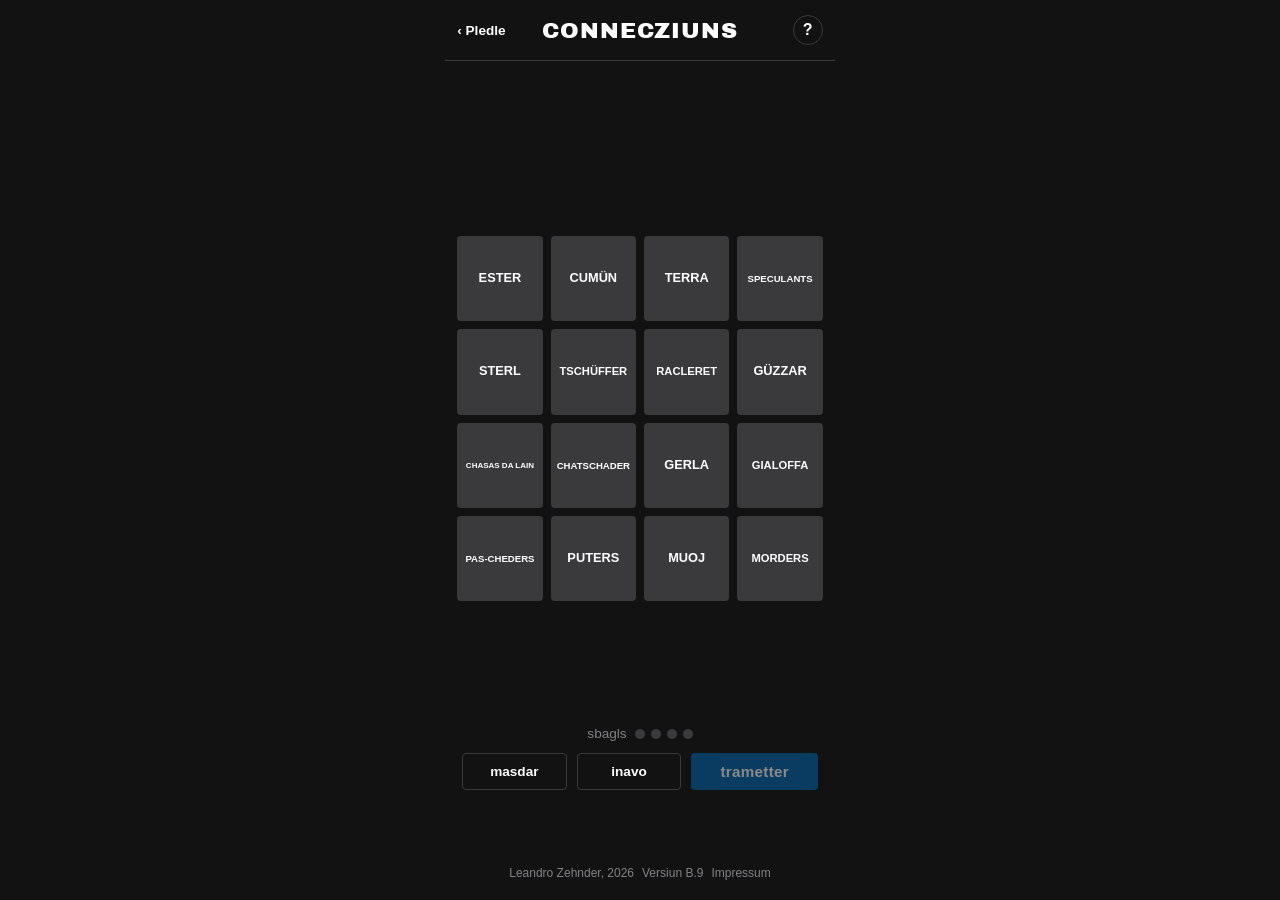
==== connecziuns.html @ dde236f8 "Added connecziuns (VB.9)" ====
<!DOCTYPE html>
<html lang="rm">
<head>
<meta charset="UTF-8">
<meta name="viewport" content="width=device-width, initial-scale=1.0">
<title>Connecziuns</title>
<link rel="icon" href="favicon.ico" sizes="any">
<link rel="icon" type="image/png" sizes="32x32" href="favicon-32x32.png">
<link rel="icon" type="image/png" sizes="16x16" href="favicon-16x16.png">
<link rel="apple-touch-icon" href="apple-touch-icon.png">
<link rel="preconnect" href="https://fonts.googleapis.com">
<link rel="preconnect" href="https://fonts.gstatic.com" crossorigin>
<link href="https://fonts.googleapis.com/css2?family=Archivo+Black&display=swap" rel="stylesheet">
<link rel="stylesheet" href="style.css">
<link rel="stylesheet" href="stylecon.css">
</head>
<body>

  <header>
    <div class="header-inner">
      <a href="index.html" class="back-link">‹ Pledle</a>
      <h1 class="title">CONNECZIUNS</h1>
      <button id="help-open" class="help-btn" aria-label="Instrucziuns per giovar" aria-haspopup="dialog">?</button>
    </div>
  </header>

  <!-- Invisible, permanent, fixed-width — never touched by JS or game
       state. Purely a stability anchor, per your suggestion, in case
       something not yet identified is causing a subtle width
       recalculation elsewhere on the page. -->
  <div aria-hidden="true" style="width: 380px; max-width: 100%; height: 0; overflow: hidden;"></div>

  <main>
    <div id="message" class="message" aria-live="polite"></div>

    <div id="conn-board" class="conn-board">
      <div id="conn-solved" class="conn-solved"></div>
      <div id="conn-grid" class="conn-grid" aria-label="Connecziuns grid"></div>
    </div>

    <!-- Positioned independently of the board above (see .conn-bottom-bar
         in stylecon.css) so nothing about solving a category — reflow,
         animation, anything — can ever move these. -->
    <div class="conn-bottom-bar">
      <div class="conn-mistakes">
        <span class="conn-mistakes-label">sbagls</span>
        <span id="conn-mistake-dots" class="conn-mistake-dots"></span>
      </div>

      <div class="conn-controls">
        <button id="conn-shuffle" class="new-game-btn">masdar</button>
        <button id="conn-deselect" class="new-game-btn">inavo</button>
        <button id="conn-submit" class="start-btn" disabled>trametter</button>
      </div>
    </div>
  </main>

  <footer>
    <div class="footer-legal">
      <span class="footer-copyright">Leandro Zehnder, 2026</span>
      Versiun B.9
      <a href="impressum.html" class="footer-link">Impressum</a>
    </div>
  </footer>

  <div id="help-overlay" class="overlay hidden">
    <div class="help-modal" role="dialog" aria-modal="true" aria-labelledby="help-title">
      <button id="help-close" class="close-btn" aria-label="Serrar">&times;</button>
      <h2 id="help-title">Instrucziuns per giovar</h2>
      <p>Chatta categorias da quatter robas chi han alch cumünaivel.</p>
      <ul>
        <li>Tscherna quatter robas e tscherna «Trametter» per controllar, scha tia tscherna tuorna.</li>
        <li>Chatta las categorias sainza far daplü da 4 sbagls.</li>
      </ul>

      <h3>Exaimpels Categorias</h3>
      <ul>
        <li>bes-chas aint il Parc naziunal: uors, luf, marmotta, capricorn</li>
        <li>Piz___: Buin, Corvatsch, Mezdi, Linard</li>
      </ul>

      <!--<p>Categorias saran adüna plü specificas co be 'pleds cun 5 custabs' o'verbs'.</p>
      <p>Mincha cumbinella ha precis üna soluziun. Fa attenziun a pleds chi paran da tocker be insembel.</p>-->
      <p>Mincha categoria ha üna culur chi vain palesada, cura cha tü tilla hast schlià.</p>

      <div class="conn-difficulty-diagram">
        <div class="conn-difficulty-tiles">
          <span class="conn-diff-swatch" style="background: var(--conn-yellow);"></span>
          <span class="conn-diff-swatch" style="background: var(--conn-green);"></span>
          <span class="conn-diff-swatch" style="background: var(--conn-blue);"></span>
          <span class="conn-diff-swatch" style="background: var(--conn-purple);"></span>
        </div>
        <div class="conn-difficulty-labels">
          <span>simpel</span>
          <span class="conn-diff-arrow" aria-hidden="true"></span>
          <span>greiv</span>
        </div>
      </div>
    </div>
  </div>

  <div id="conn-finish-overlay" class="overlay hidden">
    <div class="help-modal finish-modal" role="dialog" aria-modal="true" aria-labelledby="conn-finish-title">
      <h2 id="conn-finish-title"></h2>
      <p id="conn-finish-subtitle"></p>

      <h3>Tias statisticas</h3>
      <div class="stats-grid">
        <div class="stat">
          <span class="stat-value" id="conn-stat-played">0</span>
          <span class="stat-label">Partida giovats</span>
        </div>
        <div class="stat">
          <span class="stat-value" id="conn-stat-winpct">0%</span>
          <span class="stat-label">Quota da sucess</span>
        </div>
        <div class="stat">
          <span class="stat-value" id="conn-stat-streak">0</span>
          <span class="stat-label">Streak uossa</span>
        </div>
        <div class="stat">
          <span class="stat-value" id="conn-stat-maxstreak">0</span>
          <span class="stat-label">Streak il plü lung</span>
        </div>
      </div>

      <h3>Tias prouvas</h3>
      <div id="conn-guess-summary" class="conn-guess-summary"></div>

      <button id="conn-finish-view" class="new-game-btn conn-finish-view-btn">Admirar il cumbinella</button>
    </div>
  </div>

  <script src="wordscon.js"></script>
  <script src="connecziuns.js"></script>
</body>
</html>
---- style.css ----
:root {
  --bg: #121213;
  --border-default: #3a3a3c;
  --border-active: #565758;
  --text: #ffffff;
  --text-dim: #818384;
  --correct: #0467b1;
  --present: #fadb04;
  --present-text: #121213;
  --absent: #3a3a3c;
  --accent: #0467b1;
}

* {
  box-sizing: border-box;
}

html, body {
  height: 100%;
  margin: 0;
  background: var(--bg);
  color: var(--text);
  font-family: 'Helvetica Neue', Arial, sans-serif;
  display: flex;
  flex-direction: column;
  align-items: center;
}

header {
  width: 100%;
  max-width: 500px;
  border-bottom: 1px solid var(--border-default);
  padding: 12px 0;
}

.header-inner {
  position: relative;
  height: 36px;
  padding: 0 12px;
}

h1.title {
  position: absolute;
  left: 50%;
  top: 50%;
  transform: translate(-50%, -50%);
  margin: 0;
  font-size: 2rem;
  letter-spacing: 0.04em;
  font-weight: 400;
  text-transform: uppercase;
  text-align: center;
  white-space: nowrap;
  font-family: 'Archivo Black', 'Helvetica Neue', Arial, sans-serif;
}

.help-btn {
  position: absolute;
  right: 12px;
  top: 50%;
  transform: translateY(-50%);
  width: 30px;
  height: 30px;
  border-radius: 50%;
  border: 1px solid var(--border-default);
  background: transparent;
  color: var(--text);
  font-size: 1rem;
  font-weight: 700;
  cursor: pointer;
  display: flex;
  align-items: center;
  justify-content: center;
}

.lang-select {
  position: absolute;
  left: 12px;
  top: 50%;
  transform: translateY(-50%);
}

.lang-select-btn {
  display: flex;
  align-items: center;
  gap: 6px;
  background: transparent;
  border: 1px solid var(--border-default);
  border-radius: 4px;
  color: var(--text);
  font-size: 0.8rem;
  font-weight: 600;
  padding: 0 10px;
  height: 30px;
  cursor: pointer;
}

.lang-select-btn:hover {
  border-color: var(--border-active);
}

.lang-chevron {
  font-size: 0.65rem;
  color: var(--text-dim);
}

.lang-menu {
  position: absolute;
  top: calc(100% + 6px);
  left: 0;
  min-width: 140px;
  background: var(--bg);
  border: 1px solid var(--border-default);
  border-radius: 4px;
  list-style: none;
  margin: 0;
  padding: 4px;
  z-index: 15;
}

.lang-menu.hidden {
  display: none;
}

.lang-option {
  padding: 8px 10px;
  border-radius: 3px;
  font-size: 0.85rem;
  cursor: pointer;
}

.lang-option:hover {
  background: var(--border-default);
}

.lang-option.selected {
  color: var(--accent);
  font-weight: 700;
}

.help-btn:hover {
  border-color: var(--border-active);
}

main {
  flex: 1;
  display: flex;
  flex-direction: column;
  align-items: center;
  justify-content: center;
  gap: 16px;
  width: 100%;
  padding: 24px 12px;
}

.message {
  min-height: 24px;
  font-size: 0.95rem;
  font-weight: 600;
  letter-spacing: 0.02em;
  text-align: center;
  padding: 6px 14px;
  border-radius: 4px;
  transition: opacity 0.15s ease;
}

.message.error {
  background: #b3261e;
  color: white;
}

.message.success {
  background: var(--correct);
  color: white;
}

.message.info {
  color: var(--text-dim);
}

.board {
  display: grid;
  grid-template-rows: repeat(6, 1fr);
  gap: 6px;
}

.row {
  display: grid;
  grid-auto-flow: column;
  gap: 6px;
}

.tile {
  width: 56px;
  height: 56px;
  display: flex;
  align-items: center;
  justify-content: center;
  font-size: 1.7rem;
  font-weight: 700;
  text-transform: uppercase;
  border: 2px solid var(--border-default);
  color: var(--text);
  user-select: none;
  transition: transform 0.12s ease, background-color 0.2s ease, border-color 0.2s ease;
}

.tile.filled {
  border-color: var(--border-active);
}

.tile.pop {
  transform: scale(1.06);
}

.tile.correct {
  background: var(--correct);
  border-color: var(--correct);
}

.tile.present {
  background: var(--present);
  border-color: var(--present);
  color: var(--present-text);
}

.tile.absent {
  background: var(--absent);
  border-color: var(--absent);
}

.tile.flip {
  animation: flip 0.5s ease forwards;
}

@keyframes flip {
  0% { transform: rotateX(0deg); }
  50% { transform: rotateX(90deg); }
  100% { transform: rotateX(0deg); }
}

.tile.shake {
  animation: shake 0.25s ease;
}

@keyframes shake {
  0%, 100% { transform: translateX(0); }
  25% { transform: translateX(-4px); }
  75% { transform: translateX(4px); }
}

footer {
  width: 100%;
  max-width: 500px;
  text-align: center;
  padding: 10px 12px 20px;
  color: var(--text-dim);
  font-size: 0.8rem;
}

.footer-buttons {
  display: flex;
  justify-content: center;
  gap: 10px;
  margin-top: 10px;
}

.footer-buttons .new-game-btn {
  margin-top: 0;
}

.new-game-btn {
  margin-top: 10px;
  background: transparent;
  border: 1px solid var(--border-default);
  color: var(--text);
  padding: 8px 16px;
  border-radius: 4px;
  font-size: 0.85rem;
  font-weight: 600;
  cursor: pointer;
}

.new-game-btn:hover {
  border-color: var(--border-active);
}

.footer-legal {
  display: flex;
  justify-content: center;
  align-items: center;
  gap: 8px;
  margin-top: 14px;
  font-size: 0.75rem;
  color: var(--text-dim);
}

.footer-copyright {
  color: var(--text-dim);
}

.footer-link {
  display: inline-block;
  margin-top: 0;
  color: var(--text-dim);
  font-size: 0.75rem;
  text-decoration: none;
}

.footer-link:hover {
  color: var(--text);
  text-decoration: underline;
}

/* --- How-to-play modal ------------------------------------------------- */

.overlay {
  position: fixed;
  inset: 0;
  background: rgba(0, 0, 0, 0.6);
  display: flex;
  align-items: center;
  justify-content: center;
  padding: 16px;
  z-index: 10;
}

.overlay.hidden {
  display: none;
}

.help-modal {
  position: relative;
  width: 100%;
  max-width: 420px;
  max-height: 85vh;
  overflow-y: auto;
  background: var(--bg);
  border: 1px solid var(--border-default);
  border-radius: 6px;
  padding: 24px 20px;
}

.help-modal h2 {
  margin: 0 0 8px;
  font-size: 1.2rem;
  letter-spacing: 0.03em;
}

.help-modal h3 {
  margin: 20px 0 10px;
  font-size: 0.95rem;
  color: var(--text-dim);
  text-transform: uppercase;
  letter-spacing: 0.05em;
}

.help-modal p {
  margin: 0 0 8px;
  line-height: 1.4;
  font-size: 0.95rem;
}

.help-modal ul {
  margin: 0;
  padding-left: 18px;
}

.help-modal li {
  margin-bottom: 8px;
  line-height: 1.4;
  font-size: 0.9rem;
}

.close-btn {
  position: absolute;
  top: 10px;
  right: 10px;
  width: 30px;
  height: 30px;
  border-radius: 4px;
  border: none;
  background: transparent;
  color: var(--text);
  font-size: 1.4rem;
  line-height: 1;
  cursor: pointer;
}

.close-btn:hover {
  background: var(--border-default);
}

.example {
  margin-bottom: 16px;
}

.example-row {
  display: flex;
  justify-content: flex-start;
  gap: 3px;
  margin-bottom: 6px;
}

.example p {
  font-size: 0.85rem;
  color: var(--text-dim);
}

.tile.small {
  width: 34px;
  height: 34px;
  font-size: 1rem;
  border-width: 2px;
}

/* --- Welcome screen ------------------------------------------------- */

.welcome-screen {
  position: fixed;
  inset: 0;
  background: var(--bg);
  display: flex;
  align-items: center;
  justify-content: center;
  padding: 24px;
  z-index: 30;
}

.welcome-screen.hidden {
  display: none;
}

.welcome-content {
  display: flex;
  flex-direction: column;
  align-items: center;
  text-align: center;
  max-width: 380px;
}

.welcome-logo {
  width: 80px;
  height: 80px;
  object-fit: contain;
  margin-bottom: 20px;
}

h1.welcome-title {
  position: static;
  left: auto;
  top: auto;
  transform: none;
  margin-bottom: 22px;
  text-align: center;
}

.welcome-tagline {
  font-family: 'Helvetica Neue', Arial, sans-serif;
  font-weight: 400;
  font-size: 0.95rem;
  line-height: 1.5;
  color: var(--text);
  margin: 0 0 28px;
}

.start-btn {
  background: var(--accent);
  border: none;
  color: #ffffff;
  padding: 10px 28px;
  border-radius: 4px;
  font-size: 0.95rem;
  font-weight: 700;
  letter-spacing: 0.02em;
  cursor: pointer;
}

.start-btn:hover {
  filter: brightness(1.1);
}

/* --- PT (Puter) coming-soon placeholder ---------------------------------
   Remove this whole block, plus the matching HTML block in index.html
   (marked "PT COMING SOON") and the "PT availability" section in
   script.js, once the Puter word list is ready.
   -------------------------------------------------------------------- */

.pt-hidden {
  display: none;
}

.pt-coming-soon {
  max-width: 304px;
  padding: 16px 12px;
  text-align: center;
  color: var(--text);
  font-size: 1rem;
  line-height: 1.6;
}

/* --- Finish-game modal (stats) ------------------------------------------ */

.finish-modal {
  max-width: 340px;
}

#finish-title {
  margin: 0 0 16px;
  font-size: 1.15rem;
  line-height: 1.4;
}

.finish-solution-tiles {
  display: flex;
  justify-content: center;
  gap: 3px;
  margin: 0 0 20px;
}

.finish-solution-tiles.hidden {
  display: none;
}

.stats-grid {
  display: grid;
  grid-template-columns: repeat(2, 1fr);
  gap: 8px;
  margin-bottom: 20px;
}

.stat {
  display: flex;
  flex-direction: column;
  align-items: center;
}

.stat-value {
  font-size: 1.5rem;
  font-weight: 800;
  line-height: 1.1;
}

.stat-label {
  font-size: 0.7rem;
  color: var(--text-dim);
  text-align: center;
  margin-top: 4px;
}

.guess-distribution {
  display: flex;
  flex-direction: column;
  gap: 4px;
  margin-bottom: 24px;
}

.dist-row {
  display: flex;
  align-items: center;
  gap: 8px;
  font-size: 0.8rem;
}

.dist-label {
  width: 12px;
  text-align: right;
  color: var(--text-dim);
}

.dist-bar-wrap {
  flex: 1;
}

.dist-bar {
  min-width: 22px;
  background: var(--border-default);
  color: var(--text);
  font-size: 0.75rem;
  font-weight: 700;
  text-align: right;
  padding: 2px 6px;
  border-radius: 2px;
  box-sizing: border-box;
}

.dist-bar.highlight {
  background: var(--accent);
}

.finish-buttons {
  display: flex;
  gap: 10px;
}

.finish-buttons button {
  flex: 1;
  min-width: 0;
  margin-top: 0;
  padding: 10px 8px;
  font-size: 0.85rem;
  text-align: center;
  white-space: normal;
  line-height: 1.2;
}

/* --- Güdar (feedback) modal & form ---------------------------------- */

.gudar-modal {
  max-width: 340px;
}

#gudar-title {
  margin: 0 0 16px;
}

.gudar-form {
  display: flex;
  flex-direction: column;
  gap: 10px;
}

.gudar-form.hidden {
  display: none;
}

.gudar-form label {
  font-size: 0.8rem;
  color: var(--text-dim);
  margin-bottom: -6px;
}

.gudar-form input[type="text"],
.gudar-form input[type="email"],
.gudar-form select,
.gudar-form textarea {
  background: var(--bg);
  border: 1px solid var(--border-default);
  border-radius: 4px;
  color: var(--text);
  font-family: inherit;
  font-size: 0.9rem;
  padding: 8px 10px;
  width: 100%;
  box-sizing: border-box;
}

.gudar-form input:focus,
.gudar-form select:focus,
.gudar-form textarea:focus {
  outline: none;
  border-color: var(--border-active);
}

.gudar-form textarea {
  resize: vertical;
}

.gudar-honeypot {
  position: absolute;
  left: -9999px;
  width: 1px;
  height: 1px;
  opacity: 0;
}

.gudar-submit-btn {
  margin-top: 4px;
  width: 100%;
}

.gudar-submit-btn:disabled {
  opacity: 0.6;
  cursor: default;
}

.gudar-error {
  color: #e5484d;
  font-size: 0.8rem;
  text-align: center;
  margin: 4px 0 0;
}

.gudar-error.hidden {
  display: none;
}

.gudar-success {
  text-align: center;
  font-size: 0.95rem;
  padding: 12px 0;
}

.gudar-success.hidden {
  display: none;
}

/* --- Impressum page ---------------------------------------------------- */

.back-link {
  position: absolute;
  left: 12px;
  top: 50%;
  transform: translateY(-50%);
  color: var(--text);
  text-decoration: none;
  font-size: 0.85rem;
  font-weight: 600;
}

.back-link:hover {
  color: var(--text-dim);
}

.impressum-main {
  flex: 1;
  display: flex;
  justify-content: center;
  padding: 32px 16px;
}

.impressum-content {
  max-width: 480px;
  width: 100%;
}

.impressum-content section {
  margin-bottom: 24px;
}

.impressum-content h2 {
  font-size: 0.95rem;
  text-transform: uppercase;
  letter-spacing: 0.04em;
  color: var(--text-dim);
  margin: 0 0 8px;
}

.impressum-content h2.impressum-page-title {
  font-size: 1.4rem;
  font-weight: 700;
  text-transform: none;
  letter-spacing: normal;
  color: var(--text);
  margin: 0 0 28px;
}

.impressum-content p {
  margin: 0;
  line-height: 1.6;
}

/* --- On-screen keyboard (mobile only) ----------------------------------- */

.keyboard {
  display: none;
}

.keyboard.pt-hidden {
  display: none;
}

.kb-row {
  display: flex;
  gap: 4px;
  justify-content: center;
}

.kb-row + .kb-row {
  margin-top: 4px;
}

.key {
  flex: 1;
  min-width: 0;
  height: 56px;
  display: flex;              /* ← new */
  align-items: center;        /* ← new */
  justify-content: center;    /* ← new */
  padding: 0;                 /* ← new */
  margin: 0;                  /* ← new */
  line-height: 1;             /* ← new */
  background: var(--border-default);
  border: none;
  border-radius: 4px;
  color: var(--text);
  font-family: inherit;
  font-weight: 700;
  font-size: 1rem;
  text-transform: uppercase;
  white-space: nowrap;
  cursor: pointer;
  touch-action: manipulation;
  -webkit-tap-highlight-color: transparent;
  user-select: none;
}

.key:active {
  filter: brightness(1.4);
}

.key-enter {
  flex: 1.7;
  font-size: 0.55rem;
  letter-spacing: 0;
}

.key-backspace {
  flex: 1.7;
  font-size: 1.4rem;
}

@media (max-width: 600px) {
  .keyboard {
    display: flex;
    flex-direction: column;
    position: relative;
    left: 50%;
    transform: translateX(-50%);
    width: 100vw;
    max-width: none;
    margin-top: 4px;
    padding: 0 22.4px;
    box-sizing: border-box;
  }

  #footer-hint {
    display: none;
  }
}
---- stylecon.css ----
/* stylecon.css — Connecziuns-specific styling.
   Loaded ALONGSIDE style.css (not instead of it): style.css supplies the
   shared theme (fonts, header/footer, help modal, message banner, dark
   colours), this file only adds what's unique to the Connections-style
   grid game. */

:root {
  --conn-yellow: #fbe030;
  --conn-green: #afdd80;
  --conn-blue: #9bc9e5;
  --conn-purple: #d386ca;
  --error: #e5484d;
}

/* Always reserve the vertical scrollbar's space, whether it's actually
   needed or not — otherwise, whenever the page's total height changes
   (e.g. crossing the "needs a scrollbar" threshold as categories get
   solved), the scrollbar appearing/disappearing changes the available
   horizontal width, which is what made everything centered (including
   the bottom bar) appear to narrow/widen slightly. */
html {
  overflow-y: scroll;
}

/* --- Connecziuns (separate game, same visual language) ------------------ */

/* Note: main's vertical centering (inherited from style.css, same as
   Pledle) used to cause a visible shift here — solving a category briefly
   changed the total content height, and centering recomputes around that.
   That's now fixed properly at the source (see updateBoardSpacing() and
   the height-matching in connecziuns.js): total content height is
   genuinely constant throughout the game, so centering is safe again and
   no longer needs a page-specific override. */

/* Nudged a bit higher than dead-center. */
main {
  transform: translateY(-28px);
  position: relative; /* containing block for .conn-bottom-bar AND #message below */
}

/* Anchored to main's top edge, same technique as .conn-bottom-bar's
   bottom-anchoring — so its own height (which can vary: empty, one line,
   or a wrapped two-line message) never pushes the board around. */
#message {
  position: absolute;
  top: 0;
  left: 50%;
  transform: translateX(-50%);
  width: 100%;
  max-width: 380px;
}

/* Anchored to main's own bottom edge via position: absolute, which takes
   it OUT of main's normal flex flow entirely — so it's simply unaffected
   by anything happening in the board above it (reflow, animation, height
   changes), regardless of cause. main's own height doesn't depend on its
   children's content (flex: 1 fills the space between header and footer),
   so this anchor point itself never moves either. */
.conn-bottom-bar {
  position: absolute;
  bottom: 24px;
  left: 50%;
  transform: translateX(-50%);
  width: 100%;
  max-width: 380px;
  padding: 0 12px;
  box-sizing: border-box;
  display: flex;
  flex-direction: column;
  align-items: center;
  gap: 12px;
}

.conn-bottom-bar.hidden {
  display: none;
}

.conn-board {
  display: flex;
  flex-direction: column;
  width: 100%;
  max-width: 380px;
  margin-top: -10px; /* nudged up slightly, now that #message no longer sits in flow above it */
  /* No CSS `gap` here deliberately — the gap between #conn-solved and
     #conn-grid is instead set as a margin-bottom directly on #conn-solved,
     from JS, ONLY when both areas actually have content. A flex `gap`
     would apply unconditionally (even while #conn-solved is empty, since
     the element itself still exists as a flex child), which is exactly
     what caused an 8px-too-tall initial state and the resulting shift on
     the very first solve — see updateBoardSpacing() in connecziuns.js. */
}

.conn-solved {
  display: flex;
  flex-direction: column;
  gap: 8px;
  width: 100%;
}

.conn-solved-row {
  display: flex;
  flex-direction: column;
  align-items: center;
  justify-content: center;
  padding: 12px 8px;
  border-radius: 4px;
  color: #121213;
  text-align: center;
  overflow: hidden;
}

.conn-solved-name {
  font-weight: 800;
  text-transform: uppercase;
  font-size: 0.85rem;
  letter-spacing: 0.02em;
  margin-bottom: 4px;
}

.conn-solved-words {
  font-size: 0.8rem;
  text-transform: uppercase;
}

.conn-grid {
  display: grid;
  grid-template-columns: repeat(4, 1fr);
  gap: 8px;
  width: 100%;
  max-width: 380px;
}

.conn-tile {
  aspect-ratio: 1;
  display: flex;
  align-items: center;
  justify-content: center;
  background: var(--border-default);
  color: var(--text);
  font-family: inherit;
  font-weight: 700;
  text-transform: uppercase;
  font-size: 0.8rem;
  line-height: 1.15;
  text-align: center;
  padding: 6px;
  border: none;
  border-radius: 4px;
  cursor: pointer;
  overflow: hidden;
  touch-action: manipulation;
  -webkit-tap-highlight-color: transparent;
  user-select: none;
}

.conn-tile.selected {
  background: var(--text);
  color: var(--bg);
}

.conn-tile:disabled {
  cursor: default;
  opacity: 0.9;
}

.conn-mistakes {
  display: flex;
  align-items: center;
  gap: 8px;
  font-size: 0.85rem;
  color: var(--text-dim);
}

.conn-mistake-dots {
  display: flex;
  gap: 6px;
}

.conn-mistake-dot {
  width: 10px;
  height: 10px;
  border-radius: 50%;
  background: var(--border-default);
}

.conn-mistake-dot.used {
  background: var(--error);
}

.conn-controls {
  display: flex;
  gap: 10px;
  width: 100%;
  max-width: 380px;
}

.conn-controls button {
  flex: 1;
  margin-top: 0;
}

.conn-controls #conn-submit:disabled {
  opacity: 0.5;
  cursor: default;
}

/* --- Header title override (smaller than Pledle's) ----------------------- */

.header-inner h1.title {
  font-size: 1.4rem;
}

/* --- Shake (wrong guess, and the initial "reaction" on a correct one) --- */

@keyframes conn-shake {
  0%, 100% { transform: translateX(0); }
  25% { transform: translateX(-4px); }
  75% { transform: translateX(4px); }
}

.conn-tile.shake {
  animation: conn-shake 0.3s ease;
}

/* --- Smooth mistake-dot fill ------------------------------------------- */

.conn-mistake-dot {
  transition: background-color 0.3s ease, transform 0.3s ease;
}

@keyframes conn-dot-pop {
  0% { transform: scale(1); }
  40% { transform: scale(1.5); }
  100% { transform: scale(1); }
}

.conn-mistake-dot.used.just-used {
  animation: conn-dot-pop 0.35s ease;
}

/* --- Correct-guess fly animation ---------------------------------------- */

.conn-tile.flying-source {
  /* The original tile stays in the layout (so the grid doesn't jump) but
     is invisible while its clone flies on top of everything. */
  visibility: hidden;
}

.conn-flying-tile {
  position: fixed;
  display: flex;
  align-items: center;
  justify-content: center;
  background: var(--border-default);
  color: var(--text);
  font-family: inherit;
  font-weight: 700;
  text-transform: uppercase;
  font-size: 0.8rem;
  line-height: 1.15;
  text-align: center;
  padding: 6px;
  border-radius: 4px;
  box-sizing: border-box;
  z-index: 50;
  pointer-events: none;
  transition: top 1.1s cubic-bezier(0.4, 0, 0.2, 1),
              left 1.1s cubic-bezier(0.4, 0, 0.2, 1),
              width 1.1s cubic-bezier(0.4, 0, 0.2, 1),
              height 1.1s cubic-bezier(0.4, 0, 0.2, 1),
              opacity 0.45s ease 0.65s;
}

.conn-solved-row {
  transition: opacity 0.45s ease;
}

.conn-solved-row.appearing {
  opacity: 0;
}

/* --- Guess summary (finish modal) ---------------------------------------- */

.conn-guess-summary {
  display: flex;
  flex-direction: column;
  gap: 4px;
  margin-bottom: 20px;
}

.conn-guess-row {
  display: flex;
  gap: 4px;
  justify-content: center;
}

.conn-guess-square {
  width: 20px;
  height: 20px;
  border-radius: 2px;
}

.conn-finish-view-btn {
  width: 100%;
}

/* --- Difficulty diagram (how-to-play modal) ------------------------------ */

.conn-difficulty-diagram {
  display: flex;
  gap: 14px;
  margin: 16px 0 4px;
}

.conn-difficulty-tiles {
  display: flex;
  flex-direction: column;
  gap: 4px;
}

.conn-diff-swatch {
  width: 24px;
  height: 24px;
  border-radius: 4px;
}

.conn-difficulty-labels {
  display: flex;
  flex-direction: column;
  align-items: flex-start;
  font-size: 0.85rem;
  color: var(--text-dim);
}

.conn-diff-arrow {
  flex: 1;
  width: 2px;
  min-height: 20px;
  background: var(--text-dim);
  margin: 4px 5px;
  position: relative;
}

.conn-diff-arrow::after {
  content: "";
  position: absolute;
  bottom: -5px;
  left: 50%;
  transform: translateX(-50%);
  border-left: 4px solid transparent;
  border-right: 4px solid transparent;
  border-top: 6px solid var(--text-dim);
}
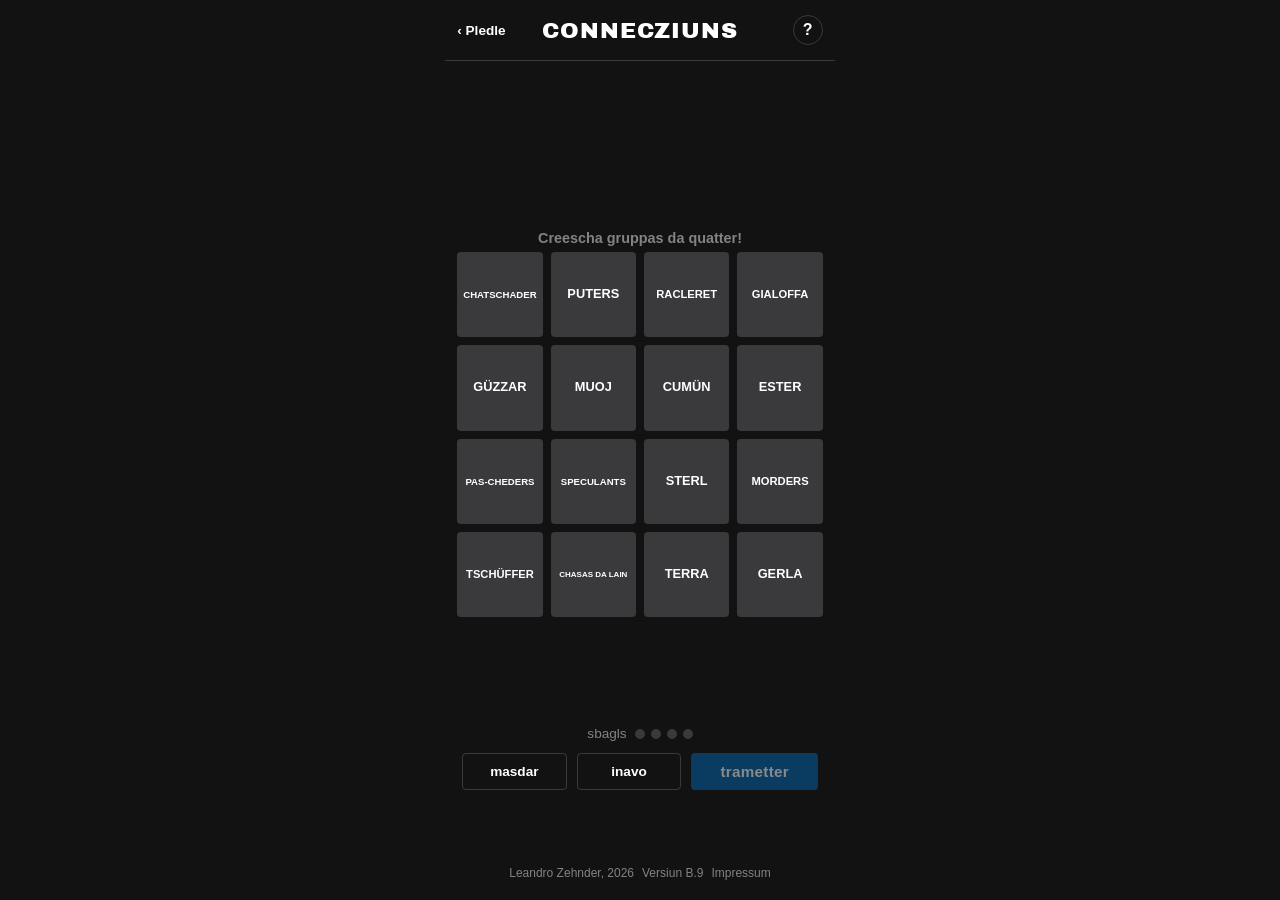
==== commit d8624da3: "Changelog: changed keyboard layout / input layout (removed distinction between à and a, è and e), co" ====
--- a/connecziuns.html
+++ b/connecziuns.html
@@ -32,6 +32,8 @@
 
   <main>
     <div id="message" class="message" aria-live="polite"></div>
+
+    <p class="conn-tagline">Creescha gruppas da quatter!</p>
 
     <div id="conn-board" class="conn-board">
       <div id="conn-solved" class="conn-solved"></div>
--- a/style.css
+++ b/style.css
@@ -799,6 +799,23 @@
   filter: brightness(1.4);
 }
 
+/* Reflects each letter's best-known status across the whole game, same
+   colours as the board tiles. */
+.key.correct {
+  background: var(--correct);
+  color: #ffffff;
+}
+
+.key.present {
+  background: var(--present);
+  color: var(--present-text);
+}
+
+.key.absent {
+  background: var(--absent);
+  color: var(--text);
+}
+
 .key-enter {
   flex: 1.7;
   font-size: 0.55rem;
--- a/stylecon.css
+++ b/stylecon.css
@@ -73,6 +73,20 @@
 
 .conn-bottom-bar.hidden {
   display: none;
+}
+
+.conn-mistakes.hidden {
+  display: none;
+}
+
+.conn-tagline {
+  width: 100%;
+  max-width: 380px;
+  margin: 0;
+  text-align: center;
+  font-size: 0.9rem;
+  font-weight: 600;
+  color: var(--text-dim);
 }
 
 .conn-board {
@@ -350,4 +364,10 @@
   border-left: 4px solid transparent;
   border-right: 4px solid transparent;
   border-top: 6px solid var(--text-dim);
-}+}
+
+/* --- Mobile: more breathing room between the message and the board ------ */
+
+/* No mobile-specific margin-top override for now — reverted while
+   diagnosing an unexpected/contradictory result. See conversation history
+   before re-adding one. */
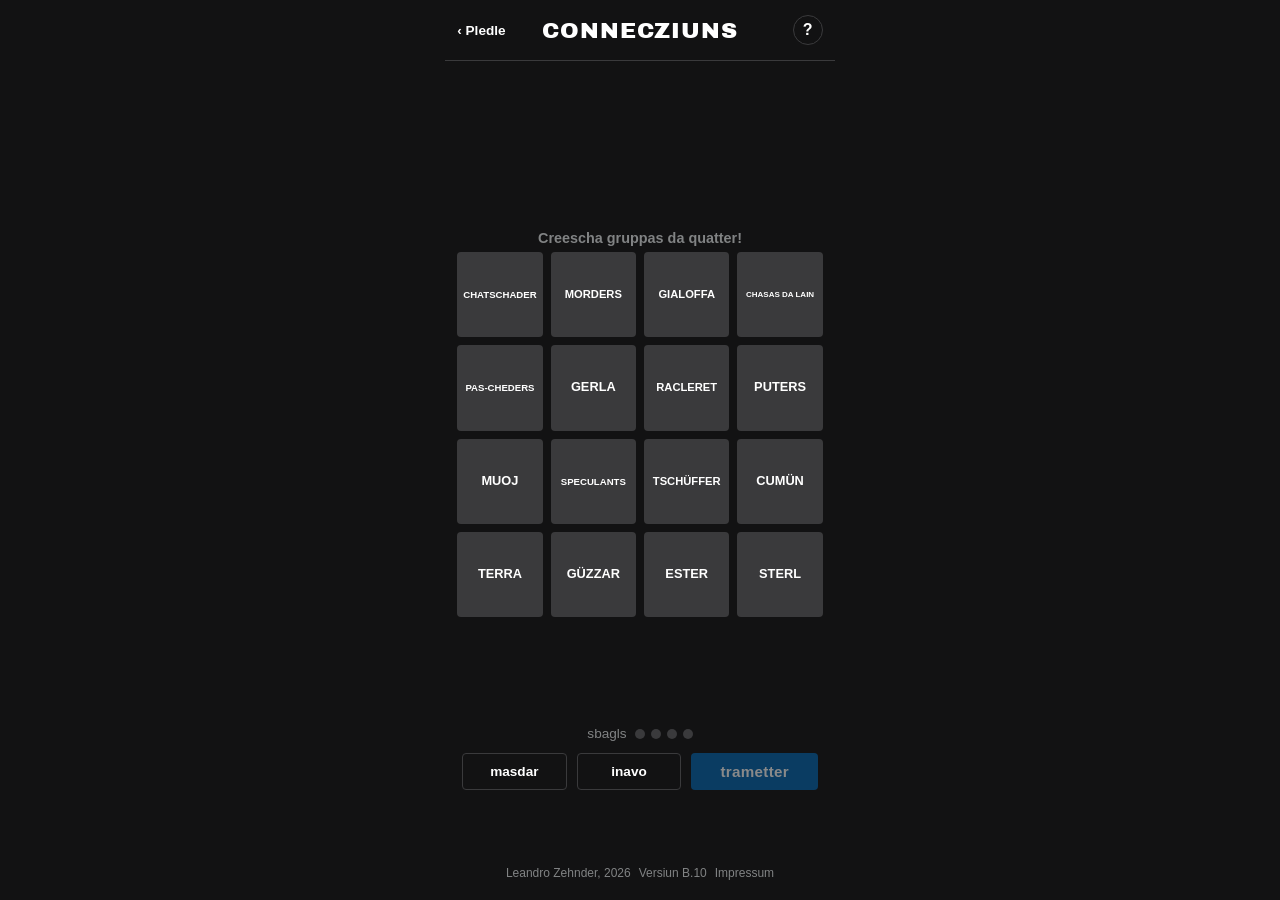
==== commit 66d7be25: "recoloured keyboard, changed version number" ====
--- a/connecziuns.html
+++ b/connecziuns.html
@@ -60,7 +60,7 @@
   <footer>
     <div class="footer-legal">
       <span class="footer-copyright">Leandro Zehnder, 2026</span>
-      Versiun B.9
+      Versiun B.10
       <a href="impressum.html" class="footer-link">Impressum</a>
     </div>
   </footer>
--- a/style.css
+++ b/style.css
@@ -9,6 +9,7 @@
   --present-text: #121213;
   --absent: #3a3a3c;
   --accent: #0467b1;
+  --key-default: #818384;
 }
 
 * {
@@ -780,7 +781,7 @@
   padding: 0;                 /* ← new */
   margin: 0;                  /* ← new */
   line-height: 1;             /* ← new */
-  background: var(--border-default);
+  background: var(--key-default);
   border: none;
   border-radius: 4px;
   color: var(--text);
--- a/stylecon.css
+++ b/stylecon.css
@@ -73,6 +73,20 @@
 
 .conn-bottom-bar.hidden {
   display: none;
+}
+
+/* Mobile only: overrides just enough of the base .conn-bottom-bar rule
+   above to turn it into a true viewport-fixed overlay near the top of the
+   screen, floating over the puzzle rather than pushed around by it — see
+   applyBottomBarPlacement() in connecziuns.js, which also physically
+   moves the element to <body> so position: fixed here genuinely means
+   "relative to the real viewport". left/transform for horizontal
+   centering are inherited unchanged from the base rule above. */
+.conn-bottom-bar.mobile-overlay {
+  position: fixed;
+  top: 70px;
+  bottom: auto;
+  z-index: 40;
 }
 
 .conn-mistakes.hidden {
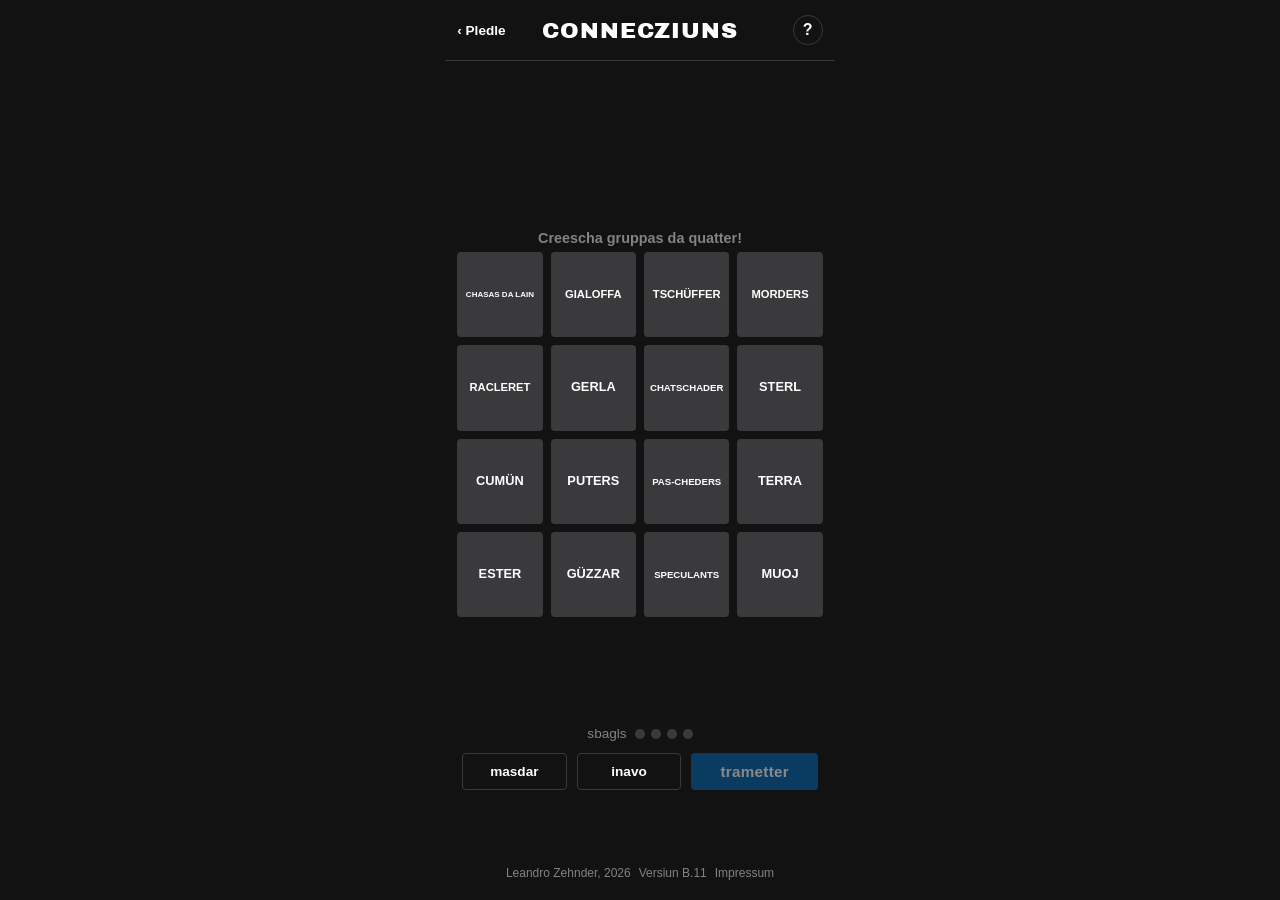
==== commit 38dcf086: "test B.11" ====
--- a/connecziuns.html
+++ b/connecziuns.html
@@ -60,7 +60,7 @@
   <footer>
     <div class="footer-legal">
       <span class="footer-copyright">Leandro Zehnder, 2026</span>
-      Versiun B.10
+      Versiun B.11
       <a href="impressum.html" class="footer-link">Impressum</a>
     </div>
   </footer>
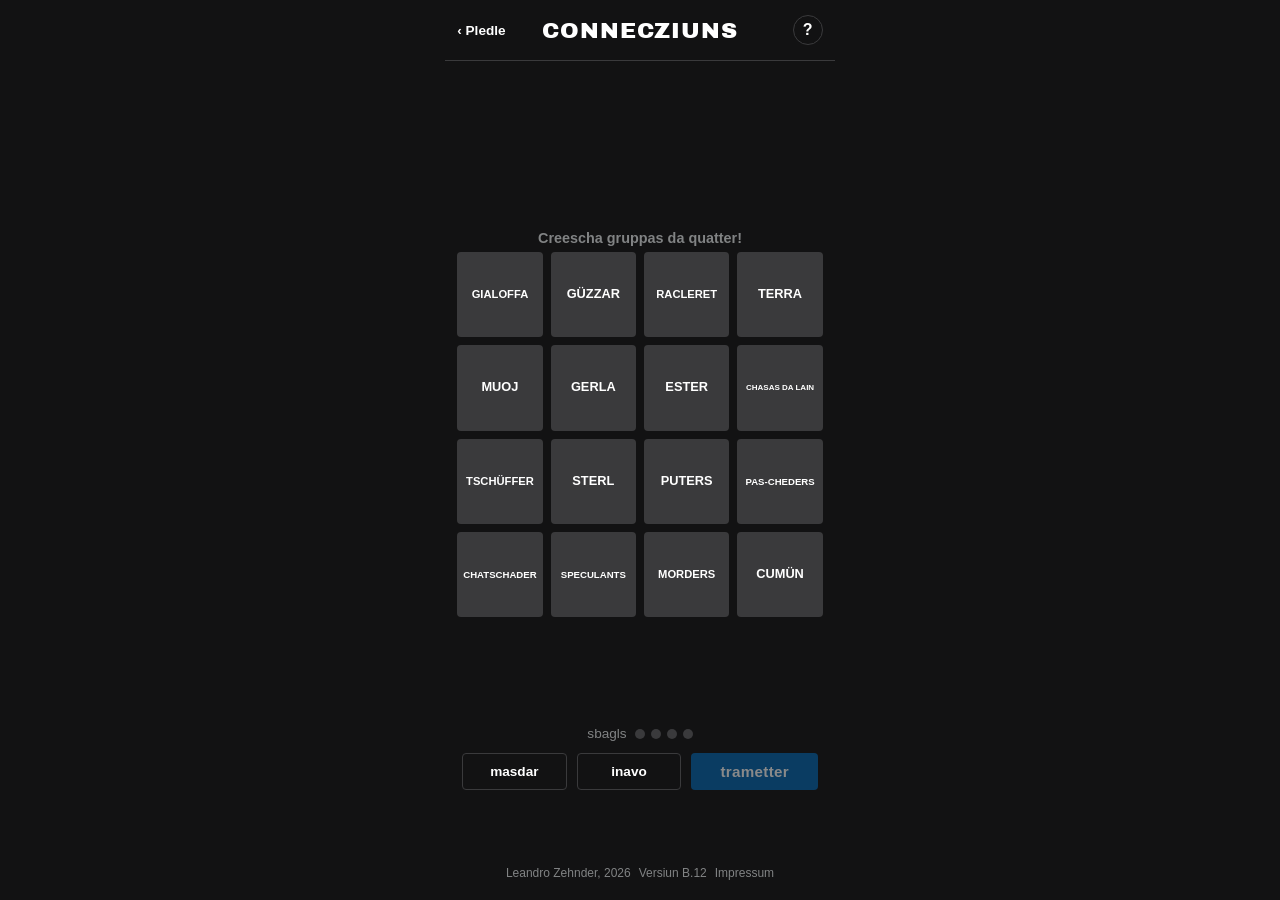
==== commit 7df37686: "patched share link problem" ====
--- a/connecziuns.html
+++ b/connecziuns.html
@@ -60,7 +60,7 @@
   <footer>
     <div class="footer-legal">
       <span class="footer-copyright">Leandro Zehnder, 2026</span>
-      Versiun B.11
+      Versiun B.12
       <a href="impressum.html" class="footer-link">Impressum</a>
     </div>
   </footer>
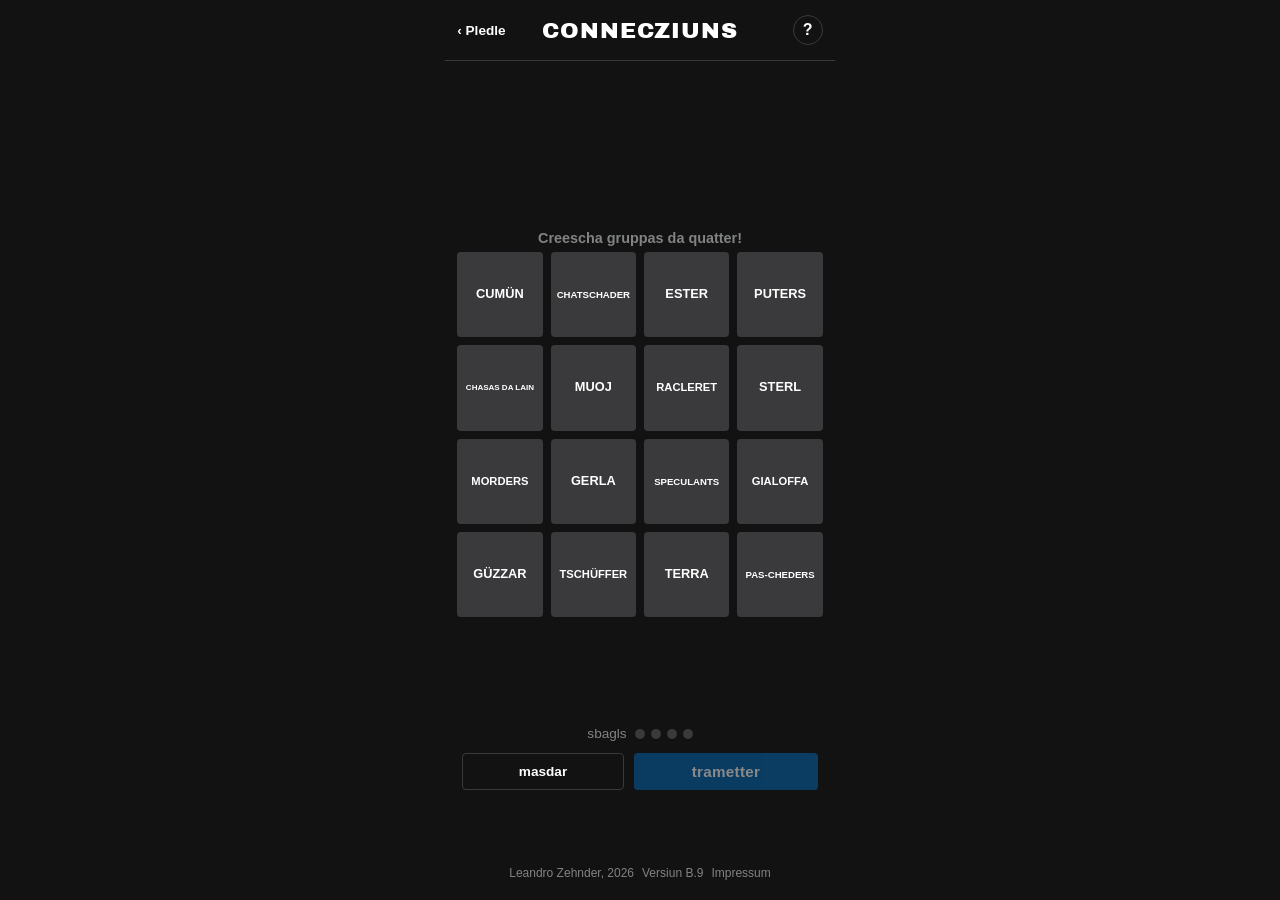
==== commit 5fda4332: "reanchored mobile connections error counter & buttons" ====
--- a/connecziuns.html
+++ b/connecziuns.html
@@ -51,7 +51,6 @@
 
       <div class="conn-controls">
         <button id="conn-shuffle" class="new-game-btn">masdar</button>
-        <button id="conn-deselect" class="new-game-btn">inavo</button>
         <button id="conn-submit" class="start-btn" disabled>trametter</button>
       </div>
     </div>
@@ -60,7 +59,7 @@
   <footer>
     <div class="footer-legal">
       <span class="footer-copyright">Leandro Zehnder, 2026</span>
-      Versiun B.12
+      Versiun B.9
       <a href="impressum.html" class="footer-link">Impressum</a>
     </div>
   </footer>
--- a/stylecon.css
+++ b/stylecon.css
@@ -84,7 +84,9 @@
    centering are inherited unchanged from the base rule above. */
 .conn-bottom-bar.mobile-overlay {
   position: fixed;
-  top: 70px;
+  top: 60vh; /* viewport-relative instead of a fixed px guess, so it scales
+                with actual phone screen height rather than sitting near
+                the very top of a tall screen */
   bottom: auto;
   z-index: 40;
 }
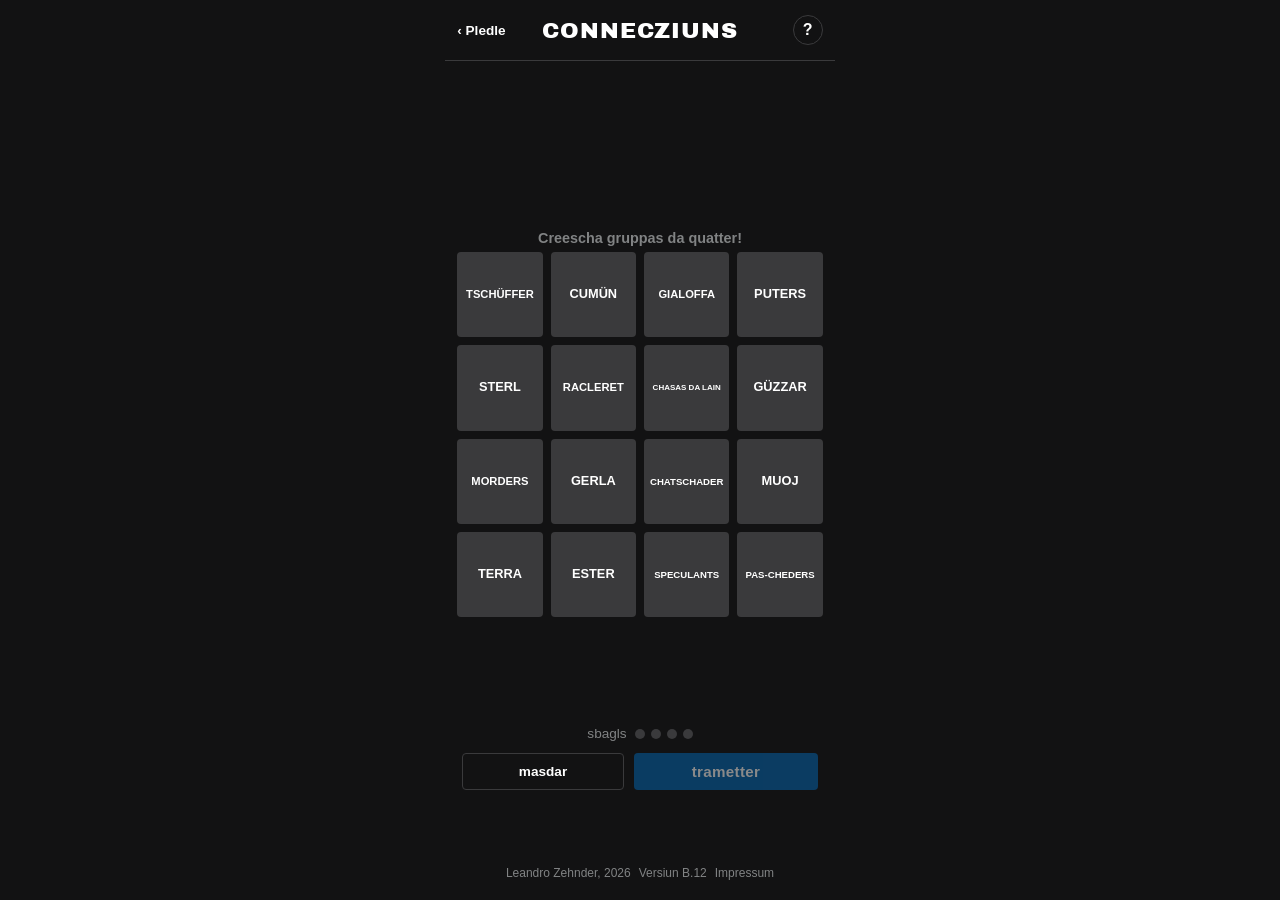
==== commit dd2595e3: "reanchored etc." ====
--- a/connecziuns.html
+++ b/connecziuns.html
@@ -59,7 +59,7 @@
   <footer>
     <div class="footer-legal">
       <span class="footer-copyright">Leandro Zehnder, 2026</span>
-      Versiun B.9
+      Versiun B.12
       <a href="impressum.html" class="footer-link">Impressum</a>
     </div>
   </footer>
--- a/stylecon.css
+++ b/stylecon.css
@@ -84,7 +84,7 @@
    centering are inherited unchanged from the base rule above. */
 .conn-bottom-bar.mobile-overlay {
   position: fixed;
-  top: 60vh; /* viewport-relative instead of a fixed px guess, so it scales
+  top: 75vh; /* viewport-relative instead of a fixed px guess, so it scales
                 with actual phone screen height rather than sitting near
                 the very top of a tall screen */
   bottom: auto;
